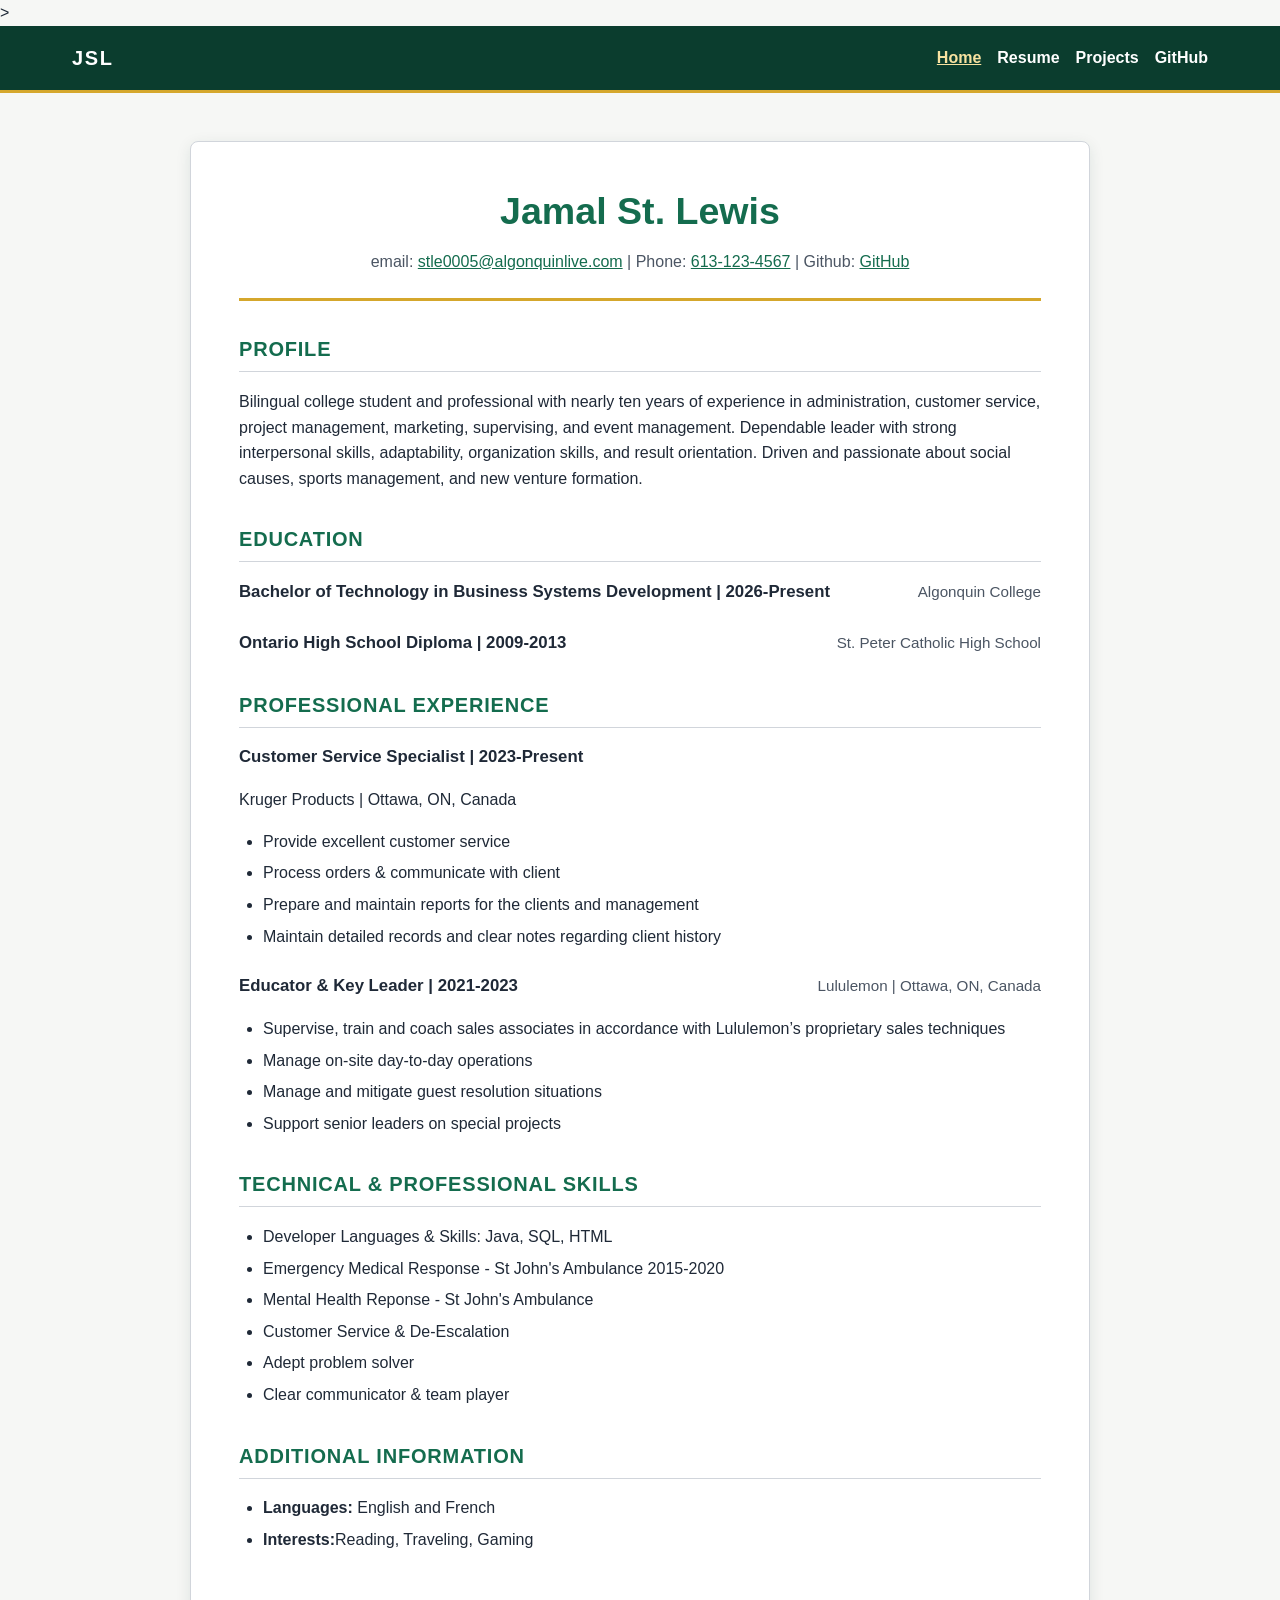
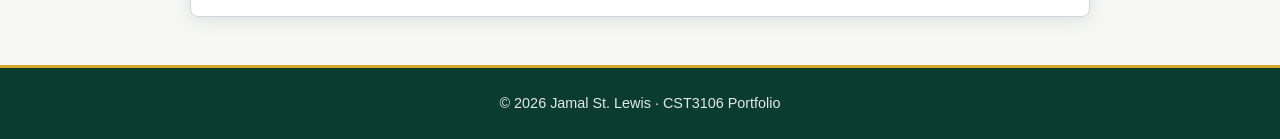
==== PD2/resume.html @ 7dc035eb "pd2 completion of PD2 deliverables" ====
<!DOCTYPE html>
<!--   Tells browser to use modern html standard -->
<html lang="en">
<!--    lang attribute tells browser and screen readers to render in english-->

<head>
    <!--    head contains page info *not actually displayed in web page*-->
    <meta charset="UTF-8">
    <!--    allows page to display common characters-->
    <meta name="viewport" content="width=device-width, initial-scale=1.0">
    <!--    ensures layout fit for different devices like phones, tablets, and resized browser windows.-->
    <meta
    name="description" content="Jamal St. Lewis Resume - Business Developmme System student.">
    >
    <!--    short description of page for search engines & browser tools-->
    <title>Jamal St. Lewis | Resume </title>
    <!-- text displayer in browser tab-->
    <link rel="stylesheet" href="styles.css">
    <!--    connects the html page to style sheet-->

</head>

<body>
    <header class="site-header">
            <nav class="site-nav" aria-label="Main Navigation">
                <a class="site-logo" href="index.html">JSL</a>

                <ul class="nav-links">
                    <li><a href="index.html" aria-current="page">Home </a></li>
                    <li><a href="resume.html">Resume</a></li>
                    <li><a href="projects.html">Projects</a></li>
                    <li><a href="https://github.com/GauisCode"
                        target="_blank"
                        rel="noopener noreferrer">
                        GitHub
                    </a>
                </li>
                </ul>
            </nav>
        </header>
    <!--    everything in body is visible content for web page-->
    <main class ="resume">
        <!--  Main contains the.. main content for web page  -->
        <header class ="name-header">
            <!--    Header class to hold name & contact info-->
            <h1>Jamal St. Lewis</h1>
            <!--    primary heading on page is h1. -->

            <p class="contact-info">
                email: <a href="mailto: stle0005@algonquinlive.com"> stle0005@algonquinlive.com</a> |
                Phone: <a href="tel:613-123-4567"> 613-123-4567</a> |
                Github: <a href="https://github.com/GauisCode"
                target="_blank"
                rel-"noopener noreferrer"
                > GitHub</a> 
            </p>
            <!--    
            a tag (a href) is for links
            mailto: opens email client to send email
            tel: opens phone app to call number
            target="_blank" opens link in new tab
            rel="noopener noreferrer" prevents new page from accessing the original page for security reasons
            -->
        </header>

        <section>
            <!--    section is used to group related content together
                this one is related resume info-->
            <h2> Profile </h2>

            <p>
            Bilingual college student and professional with nearly ten years of experience in administration, 
            customer service, project management, marketing, supervising, and event management. 
            Dependable leader with strong interpersonal skills, adaptability, organization skills, and result orientation. 
            Driven and passionate about social causes, sports management, and new venture formation.
            </p>
        </section>

        <section>
            <h2>Education</h2>
                <article class="resume-item">
                    <!--    an article to separate a singular entry in education section-->
                <div class="item-heading"> 
                    <!--    item-heading -->
                    <h3> Bachelor of Technology in Business Systems Development | 2026-Present</h3>
                    <p> Algonquin College</p>
                </div>
                </article>

                <article class="resume-item">
                <div class="item-heading">
                    <h3> Ontario High School Diploma | 2009-2013</h3>
                    <p>St. Peter Catholic High School  </p>
                </div>
                </article>
         </section>



         <section>
            <h2> Professional Experience </h2>

            <article class="resume-item">
                <div class="item heading">
                    <h3> Customer Service Specialist | 2023-Present  </h3>
                    <p> Kruger Products  | Ottawa, ON, Canada</p>
                </div>

                <ul>    
                    <li> Provide excellent customer service  </li>                     
                    <li> Process orders & communicate with client  </li>
                    <li> Prepare and maintain reports for the clients and management </li>
                    <li> Maintain detailed records and clear notes regarding client history </li>  
                </ul>
            </article>
            
            <article class="resume-item">
                <div class="item-heading">
                    <h3> Educator & Key Leader | 2021-2023 </h3>
                    <p>  Lululemon | Ottawa, ON, Canada </p>
                </div>

                <ul>
                    <li> Supervise, train and coach sales associates in accordance with Lululemon’s proprietary sales techniques  </li>                     
                    <li> Manage on-site day-to-day operations </li>
                    <li> Manage and mitigate guest resolution situations </li>
                    <li> Support senior leaders on special projects </li>
                </ul>

            </article>



        </section>

        <section>
            <h2> Technical & Professional Skills</h2>
                <ul class="skills-list">
                    <li>Developer Languages & Skills: Java, SQL, HTML</li>
                    <li>Emergency Medical Response - St John's Ambulance 2015-2020</li>
                    <Li> Mental Health Reponse - St John's Ambulance</Li>
                    <li>Customer Service & De-Escalation</li>
                    <li>Adept problem solver</li>
                    <li>Clear communicator & team player </li>
                </ul>
        </section>

        <section>
            <h2> Additional Information</h2>
            <ul>
                <li><strong>Languages:</strong> English and French</li>
                <li><strong>Interests:</strong>Reading, Traveling, Gaming</li>
            </ul>        
        </section>
    </main>
    <footer class="site-footer">
        <p>© 2026 Jamal St. Lewis · CST3106 Portfolio</p>
    </footer>
</body>

</html>
---- PD2/styles.css ----
/* 
-----------------------------------------------------------------------------------------
-----------------------------------------------------------------------------------------
Portfolio Project Stylesheet
Jamal St. Lewis
Page Style & Markdown Design System
-----------------------------------------------------------------------------------------
-----------------------------------------------------------------------------------------
*/
/*
-----------------------------------------------------------------------------------------
Section 1:
Root Styles & Formatting
Colors, spacing, effects
-----------------------------------------------------------------------------------------
*/

/* 
having all of the colours, spacing, and effects in one place makes it easier 
to change the design system of the project.
will only need to call var() and the -- type to get the colours, spacing or effect
https://www.w3schools.com/css/css3_variables.asp
*/
:root {
    /*
    Project brand colours
    Going with a dark green and gold accent theme
    some dark some dark blue
    confirmed style colours using https://coolors.co/?home
    */
    /* Green Main colour*/
    --green-dark: #0B3D2E;
    --green: #146c4e;
    --green-hover:#0e513b;

    /* Gold Accent Colours*/
    --gold: #d5a72c;
    --gold-dark: #a66e00;
    --gold-light: #fff4d6;
    --gold-soft: #f8e2a0;

    /* Neutral colours options */
  --text: #1f2937;
  --text-on-dark: #e5e7eb;
  --muted: #4b5563;
  --page: #f6f7f5;
  --surface: #ffffff;
  --border: #d1d5db;

  /* Typography Style*/
  --font-family: Aptos, Arial, Helvetica, sans-serif;

  /* Spacing sets */
  /* 
  choosing multiple of 8 for spacing as per commmon practice
  https://www.conceptfusion.co.uk/post/web-design-spacing-and-sizing-best-practices
  */
  --space-xs: 4px;
  --space-sm: 8px;
  --space-md: 16px;
  --space-lg: 24px;
  --space-xl: 32px;
  --space-2xl: 48px;
  --space-3xl: 64px;

  /* Effects to re-use*/
  --radius: 8px;
  --shadow: 0 4px 15px rgba(11, 61, 46 , 0.1);

}

/* border box for padding*/
* {
    box-sizing: border-box;
}

/* Main page style set*/

body {
    margin: 0;
    background-color: var(--page);
    color: var(--text);
    font-family: var(--font-family);
    line-height: 1.6;
}

/* 
-----------------------------------------------------------------------------------------
Section 2:
Header & Navigation Styles
-----------------------------------------------------------------------------------------
*/

.site-header {
    background-color: var(--green-dark);
    border-bottom: 3px solid var(--gold);
}

.site-nav {
    display: flex;
    align-items: center;
    justify-content: space-between;
    gap: var(--space-lg);
    max-width: 1200px;
    margin: 0 auto;
    padding: var(--space-md) var(--space-xl);
}

.site-logo{
    color: var(--surface);
    font-size: 1.25rem;
    font-weight: 700;
    letter-spacing: 0.08em;
    text-decoration: none;
}

.nav-links {
    display: flex;
    flex-wrap: wrap;
    gap: var(--space-md);
    margin: 0;
    padding:0;
    list-style: none;
}

.nav-links a {
    color: var(--surface);
    text-decoration: none;
    font-weight: 700;
}

/* 
nav link hover, focus, and current page styles
nav  are for accessibility and usability, so users can see where they are on the site 
and what links they can click on
*/
.nav-links a:hover,
.nav-links a:focus,
.nav-links a[aria-current="page"] {
    color: var(--gold-soft);
    text-decoration: underline;
}

/* 
-----------------------------------------------------------------------------------------
Section 3:
Headings, Links & labels
-----------------------------------------------------------------------------------------
*/


/* 
descending in font size because h1 is biggest heading and smaller as h# increases
*/
h1,h2,h3{
    color: var(--green);
}

h1 {
    font-size:2.35rem;
    line-height: 1.15;
}

h2 {
    font-size: 1.5rem;
}
h3 {
    font-size: 1.15rem;
}
a {
    color: var(--green);
}

a:focus{
    outline:3px solid var(--gold);
    outline-offset: 3px;
}

.eyebrow {
    margin: 0 0 var(--space-sm);
    color:var(--gold-dark);
    font-size: 0.9rem;
    font-weight: 700;
    letter-spacing: 0.08em;
    text-transform: uppercase;
}

/* 
-----------------------------------------------------------------------------------------
Section 4: 
Homepage split layout
-----------------------------------------------------------------------------------------
*/

.hero {
    display: grid;
    grid-template-columns: minmax(280px, 40%) minmax(0, 60%);
    min-height: 500px;
}

.hero-intro{
    padding: var(--space-3xl);
    background-color: var(--green-dark);
    color: var(--surface);
}
.hero-intro h1{
    margin: 0;
    color: var(--surface);
}
.hero-intro .eyebrow {
    color: var(--gold-soft);
}

.hero-role {
    margin-top: var(--space-md);
    color: var(--gold-soft);
    font-size: 1.15rem;
    font-weight: 700;
}

.hero-summary {
    max-width: 35ch;
    margin-top: var(--space-lg);
    color: var(--text-on-dark);
}

.hero-contact {
    margin-top: var(--space-xl);
}

.hero-contact a {
    color: var(--surface);
    font-weight: 700;
}

.hero-content{
    padding: var(--space-3xl);
    background-color: var(--surface);
}

.hero-content p {
    max-width: 65ch;
}

.hero-content h2 {
    max-width: 18ch;
    margin-top: 0;
    padding-bottom: var(--space-sm);
    border-bottom: 2px var(--gold);
}

.button-group{
    display: flex;
    flex-wrap: wrap;
    gap: var(--space-md);
    margin-top: var(--space-xl);
}

/* 
-----------------------------------------------------------------------------------------
Section 5:
Buttons
-----------------------------------------------------------------------------------------
*/

.button {
    display: inline-block;
    padding: 12px var(--space-md);
    border: 2px solid transparent;
    border-radius: 6px;
    font-weight: 700;
    text-decoration: none;
}

.button-primary {
    border-color: var(--green);
    background-color: var(--green);
    color: var(--surface);

}

.button-primary:hover,
.button-primary:focus{
    border-color: var(--green-hover);
    background-color: var(--green-hover);
    color: var(--surface);
}

.button-secondary {
    border-color:var(--gold-dark);
    background-color: var(--surface);
    color: var(--gold-dark);
}

.button-secondary:hover,
.button-secondary:focus {
    background-color: var(--gold-light);
}

/* 
-----------------------------------------------------------------------------------------
Section 6: 
regular page layout
-----------------------------------------------------------------------------------------
*/

.page-section,
.standard-page{
    max-width:1200px;
    margin: 0 auto;
    padding: var(--space-3xl) var(--space-xl);
}

.page-section h2,
.standard-page h1 {
    margin-top: 0;
    padding-bottom: var(--space-sm);
    border-bottom: 2px solid var(--gold);
}

.feature-grid {
    display: grid;
    grid-template-columns: repeat(3, 1fr);
    gap: var(--space-xl);
    margin-top: var(--space-xl);
}

.feature-card,
.coming-soon-card {
    padding: var(--space-xl);
    border: 1px solid var(--border);
    border-radius: var(--radius);
    background-color: var(--surface);
    box-shadow: var(--shadow);
}

.feature-card h3,
.coming-soon-card h2 {
    margin-top:0;
}

.feature-number {
    margin: 0 0 var(--space-sm);
    color: var(--gold-dark);
    font-weight: 700;
}

.page-intro {
    max-width: 65ch;
    font-size: 1.1rem;
}

.coming-soon-card {
    max-width: 720px;
    margin-top: var(--space-xl);
}


/* 
-----------------------------------------------------------------------------------------
Section 7: 
Resume Page Layout 
-----------------------------------------------------------------------------------------
*/

.resume {
    max-width: 900px;
    margin: var(--space-2xl) auto;
    padding: var(--space-2xl);
    border: 1px solid var(--border);
    border-radius: var(--radius);
    background-color: var(--surface);
    box-shadow: var(--shadow);
}

.name-header {
    margin-bottom: var(--space-xl);
    padding-bottom: var(--space-lg);
    border-bottom: 3px solid var(--gold);
    text-align: center;
}

.name-header h1 {
    margin: 0;
}

.contact-info {
    margin: var(--space-md) 0 0;
    color: var(--muted);
}

.resume h2 {
    margin-top: var(--space-xl);
    padding-bottom: 6px;
    border-bottom: 1px solid var(--border);
    color: var(--green);
    font-size: 1.25rem;
    letter-spacing: 0.04em;
    text-transform: uppercase;
}

.resume h3 {
    margin: 0;
    color: var(--text);
    font-size: 1.05rem;
}

.resume-item {
    margin-bottom: var(--space-lg);
}

.item-heading {
    display: flex;
    justify-content: space-between;
    gap: var(--space-md);
    align-items: baseline;
}

.item-heading p {
    margin: 0;
    color: var(--muted);
    font-size: 0.95rem;
    white-space: nowrap;
}

.resume ul {
    padding-left: 24px;
}

.resume li {
    margin-bottom: 6px;
}

/* 
-----------------------------------------------------------------------------------------
Section 8: 
Footer
-----------------------------------------------------------------------------------------
*/

.site-footer {
    padding: var(--space-lg);
    background-color: var(--green-dark);
    border-top: 3px solid var(--gold);
    color: var(--text-on-dark);
    text-align: center;
}

.site-footer p {
    margin: 0;
    font-size: 0.9rem;
}

/* 
-----------------------------------------------------------------------------------------
Section 9:
Layout Responsiveness
-----------------------------------------------------------------------------------------
*/

@media (max-width: 800px) {
    .site-nav{
        align-items: flex-start;
        flex-direction: column;
        padding: var(--space-md) var(--space-lg);
    }

    .hero {
        display: block;
    }

    

    .hero-intro,
    .hero-content {
        padding: var(--space-xl) var(--space-lg);
    }

    .feature-grid {
        grid-template-columns: 1fr;
    }

    .page-section,
    .standard-page {
        padding: var(--space-xl) var(--space-lg);
    }

    .resume {
        margin: 0;
        padding: var(--space-xl) var(--space-lg);
        border: none;
        border-radius: 0;
        box-shadow: none;
    }

    .item-heading {
        display: block;
    }

    .item-heading p{
        margin-top: var(--space-sm);
        white-space: normal;
    }
}

@media (max-width: 450px){
    .nav-links{
        gap: var(--space-sm);
    }

    h1 {
        font-size: 2rem;
    }

    .hero-intro,
    .hero-content,
    .page-section,
    .standard-page {
        padding: var(--space-lg) var(--space-md);
    }

    .feature-card,
    .coming-soon-card {
        padding: var(--space-lg);
    }
}

/*
--------------------------------------------------
Project showcases
--------------------------------------------------
*/

.project-showcase {
    margin-top: var(--space-xl);
    padding: var(--space-xl);
    border: 1px solid var(--border);
    border-radius: var(--radius);
    background-color: var(--surface);
    box-shadow: var(--shadow);
}

.project-heading h2 {
    margin: 0 0 var(--space-md);
}

.project-summary {
    max-width: 65ch;
    color: var(--muted);
    font-size: 1.1rem;
}

.project-figure {
    margin: var(--space-xl) 0;
}

.project-figure a {
    display: block;
    border-radius: var(--radius);
}

.project-image {
    display: block;
    width: auto;
    max-width: auto;
    height: auto;
    margin-inline: auto;
    border: 1px solid var(--border);
    border-radius: var(--radius);
}

.project-figure figcaption {
    margin-top: var(--space-sm);
    color: var(--muted);
    font-size: 0.9rem;
}

.project-description p {
    max-width: 75ch;
}

.project-details {
    display: grid;
    grid-template-columns: repeat(2, minmax(0, 1fr));
    gap: var(--space-xl);
    margin: var(--space-xl) 0;
}

.project-details h3 {
    margin-top: 0;
}

.project-details ul {
    padding-left: var(--space-lg);
}

.project-details li {
    margin-bottom: var(--space-sm);
}

.technology-list {
    display: flex;
    flex-wrap: wrap;
    gap: var(--space-sm);
    margin: 0;
    padding: 0;
    list-style: none;
}

.technology-list li {
    padding: var(--space-xs) var(--space-md);
    border: 1px solid var(--border);
    border-radius: var(--radius);
    background-color: var(--page);
    color: var(--green-dark);
    font-size: 0.9rem;
}

.project-note {
    margin-top: var(--space-md);
    color: var(--muted);
    font-size: 0.9rem;
}

/* Homepage project preview */

.project-preview-image {
    display: block;
    width: auto;
    max-width: auto;
    height: auto;
    margin: 0 auto var(--space-md);
    border: 1px solid var(--border);
    border-radius: var(--radius);
}

@media (max-width: 800px) {
    .project-details {
        grid-template-columns: 1fr;
        gap: var(--space-md);
    }

    .project-showcase {
        padding: var(--space-lg);
    }
}
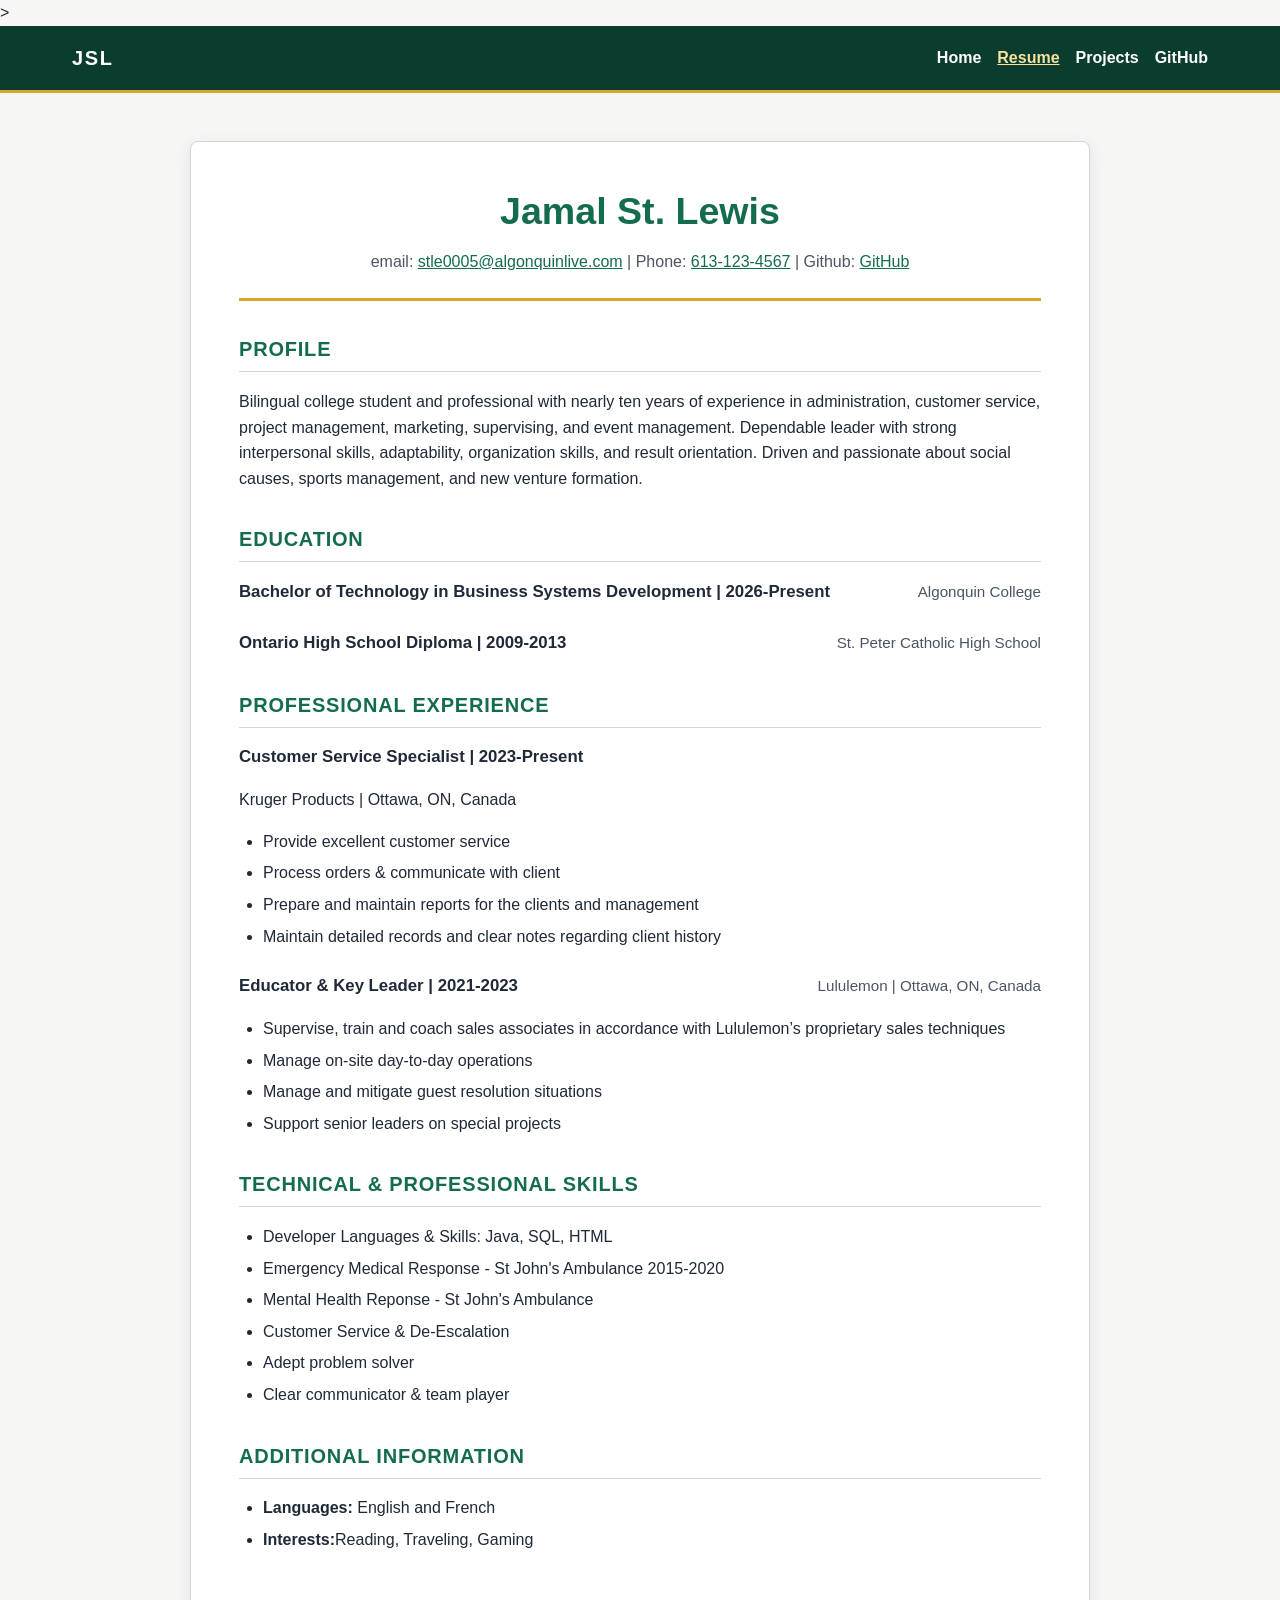
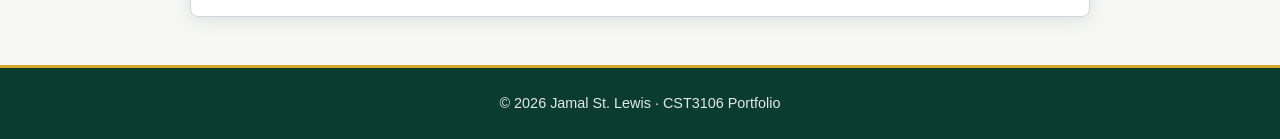
==== commit 31070f64: "markdown update updating markdown to have more details on the projects and updates." ====
--- a/PD2/resume.html
+++ b/PD2/resume.html
@@ -26,8 +26,8 @@
                 <a class="site-logo" href="index.html">JSL</a>
 
                 <ul class="nav-links">
-                    <li><a href="index.html" aria-current="page">Home </a></li>
-                    <li><a href="resume.html">Resume</a></li>
+                    <li><a href="index.html">Home </a></li>
+                    <li><a href="resume.html" aria-current="page">Resume</a></li>
                     <li><a href="projects.html">Projects</a></li>
                     <li><a href="https://github.com/GauisCode"
                         target="_blank"
